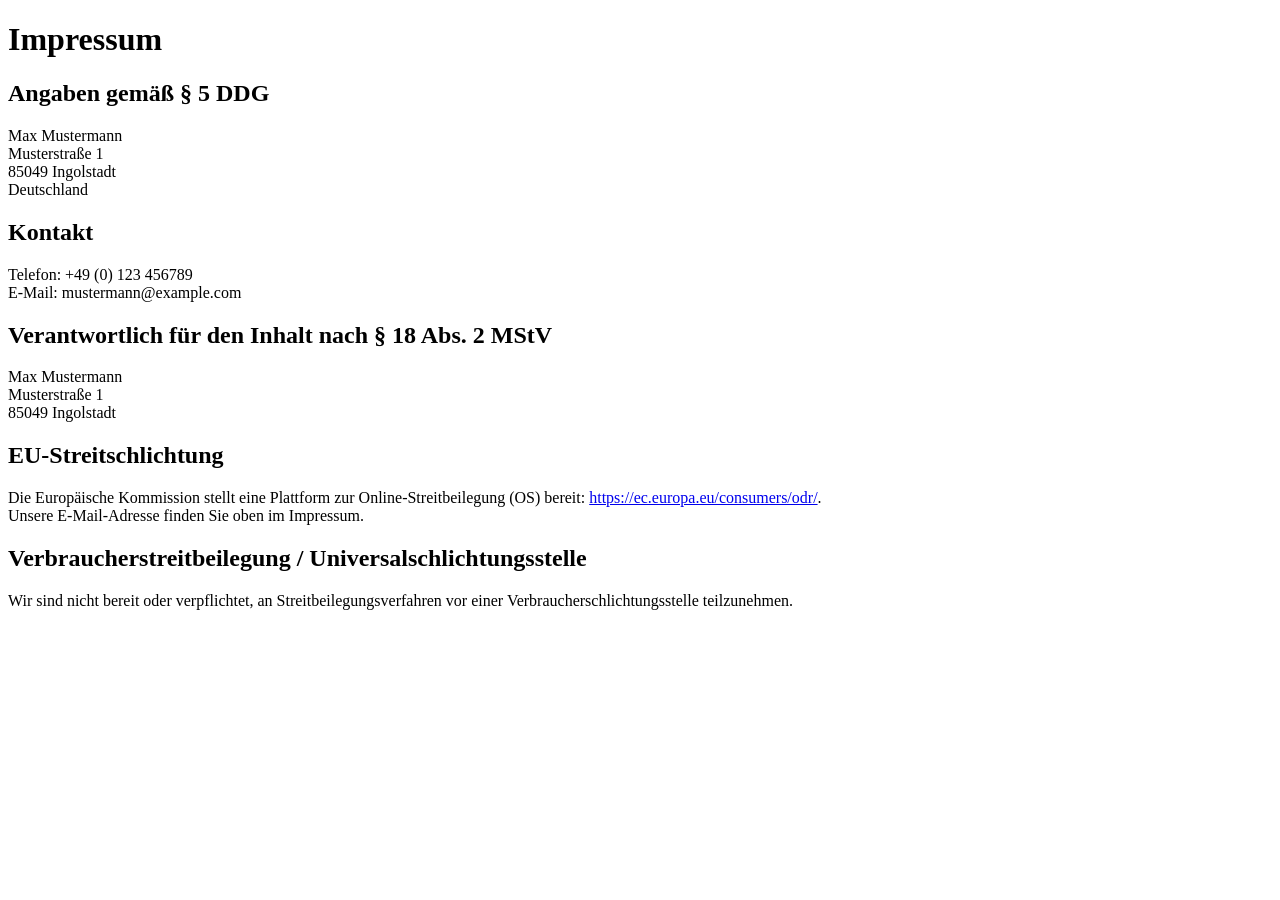
==== impressum.html @ bbcad5fc "Create impressum.html added impressum.html" ====
<!DOCTYPE html>
<html lang="de">
<head>
    <meta charset="UTF-8">
    <meta name="viewport" content="width=device-width, initial-scale=1.0">
    <title>Impressum</title>
</head>
<body>

    <h1>Impressum</h1>

    <h2>Angaben gemäß § 5 DDG</h2>
    <p>
        Max Mustermann<br>
        Musterstraße 1<br>
        85049 Ingolstadt<br>
        Deutschland
    </p>

    <h2>Kontakt</h2>
    <p>
        Telefon: +49 (0) 123 456789<br>
        E-Mail: mustermann@example.com
    </p>

    <h2>Verantwortlich für den Inhalt nach § 18 Abs. 2 MStV</h2>
    <p>
        Max Mustermann<br>
        Musterstraße 1<br>
        85049 Ingolstadt
    </p>

    <h2>EU-Streitschlichtung</h2>
    <p>
        Die Europäische Kommission stellt eine Plattform zur Online-Streitbeilegung (OS) bereit: 
        <a href="https://ec.europa.eu/consumers/odr/" target="_blank">https://ec.europa.eu/consumers/odr/</a>.<br>
        Unsere E-Mail-Adresse finden Sie oben im Impressum.
    </p>

    <h2>Verbraucherstreitbeilegung / Universalschlichtungsstelle</h2>
    <p>
        Wir sind nicht bereit oder verpflichtet, an Streitbeilegungsverfahren vor einer Verbraucherschlichtungsstelle teilzunehmen.
    </p>

</body>
</html>
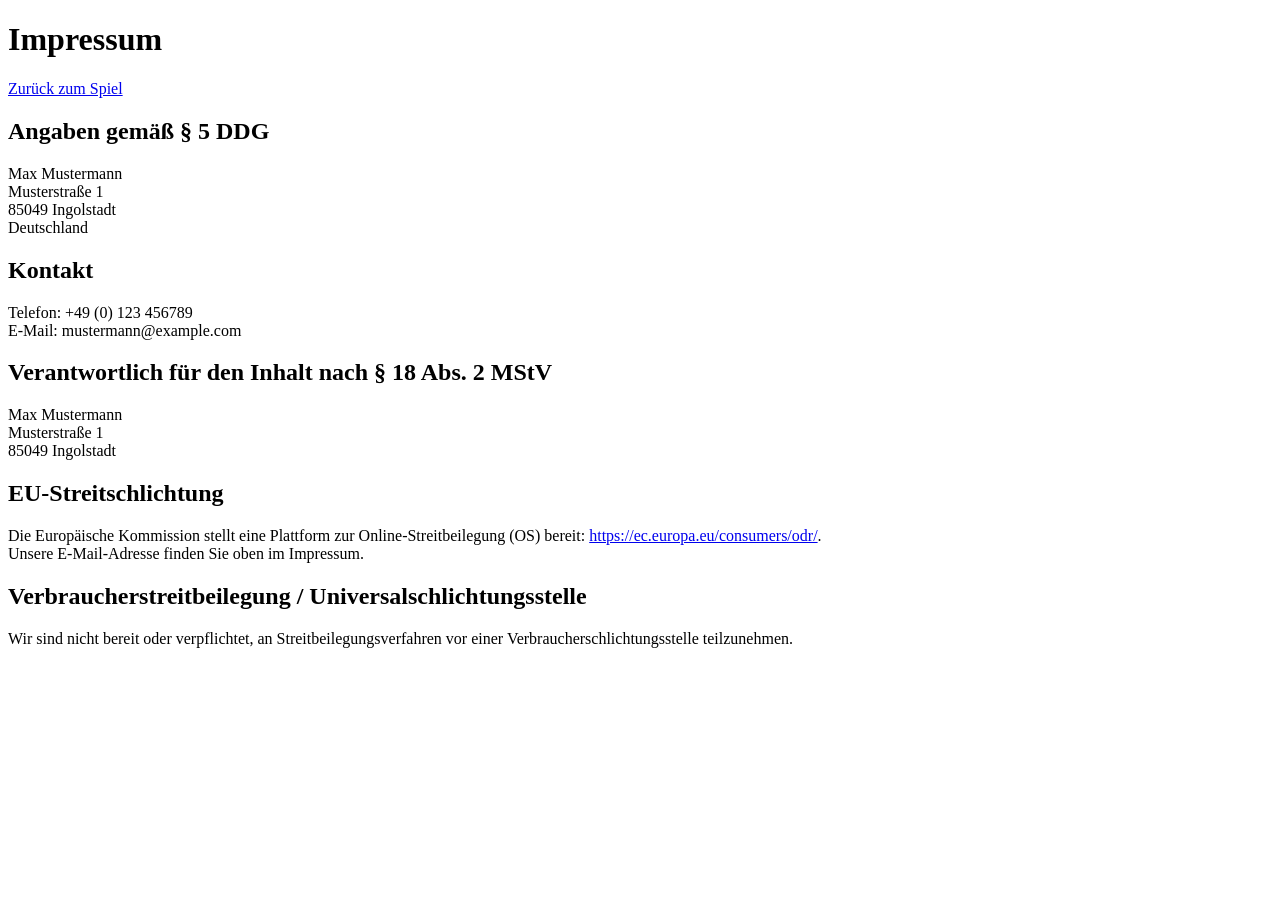
==== commit ec8e9bb2: "added link to get back to game" ====
--- a/impressum.html
+++ b/impressum.html
@@ -8,6 +8,7 @@
 <body>
 
     <h1>Impressum</h1>
+    <a href="index.html">Zurück zum Spiel</a>
 
     <h2>Angaben gemäß § 5 DDG</h2>
     <p>
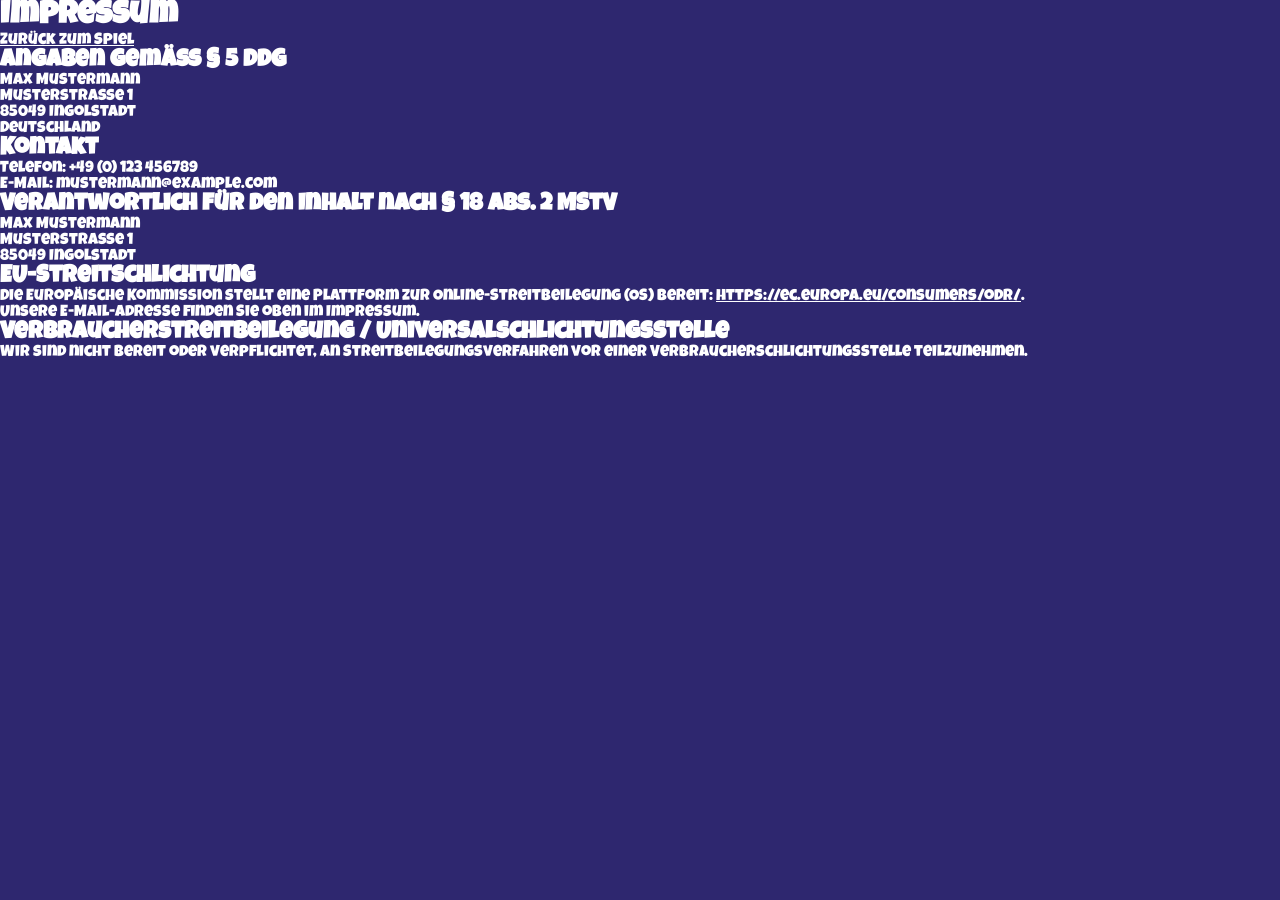
==== commit f15914b0: "added css to impressum.html" ====
--- a/impressum.html
+++ b/impressum.html
@@ -4,6 +4,16 @@
     <meta charset="UTF-8">
     <meta name="viewport" content="width=device-width, initial-scale=1.0">
     <title>Impressum</title>
+    <link rel="stylesheet" href="style.css">
+    <style>
+        body{
+            display:block;
+            background:#2E276F;
+        }
+        a{ 
+            color:white;
+        }
+    </style>
 </head>
 <body>
 
--- a/style.css
+++ b/style.css
@@ -0,0 +1,84 @@
+
+* {
+    margin: 0;
+    padding: 0;
+    box-sizing: border-box;
+}
+
+@font-face { font-family: "Luckiest_Guy"; src: url("img/5.Font/Luckiest_Guy/Luckiest_Guy.ttf") format("truetype"); }
+
+html, body {
+    margin: 0;
+    padding: 0;
+    height: 100vh;
+    width: 100vw;
+    overflow: hidden; /* verhindert jeden Scroll */
+}
+
+body {
+    height: 100%;
+    width: 100%;
+    display: flex;
+    align-items: center;
+    justify-content: center;
+    background: url("img/3. Background/Layers/5. Water/D1.png") no-repeat center center;
+    background-size: cover;
+    color:white;
+    font-family:"Luckiest_Guy";
+}
+button{
+    cursor:pointer;
+    font-family:"Luckiest_Guy";
+}
+.screen{
+    background:#2E276F;
+}
+canvas {
+    border: 2px solid white;
+    width: 100%;
+    height: auto;
+    max-width: 720px;
+    aspect-ratio: 720 / 530;
+    border: 2px solid white;    
+}
+.hidden {
+    display: none !important;
+}
+.screen {
+    width: 720px;
+    height: 530px;
+    background:#2E276F;
+}
+#mainMenu {
+    border: 1px solid white;
+}
+#startButton{
+    background:#BF067F;
+    color:white;
+    border:3px solid white;
+    padding:5px;
+    width:50%;
+    height:100px;
+    border-radius:20px;
+}
+.centeredFlex {
+    display: flex;
+    justify-content: center;
+    align-items: center;
+}
+.littleGap {
+    gap: 15px;
+}
+
+/*wide touchscreens*/
+@media (orientation: landscape) and (pointer:coarse){
+    #startButton { display: block !important; }
+    #verticalModeMessage { display: none  !important; }
+}
+
+/* small touchscreens */
+@media (orientation: portrait) and (pointer:coarse){
+    #startButton { display: none !important; }
+    #verticalModeMessage { display: block  !important; }
+    canvas {display: none;}
+}
